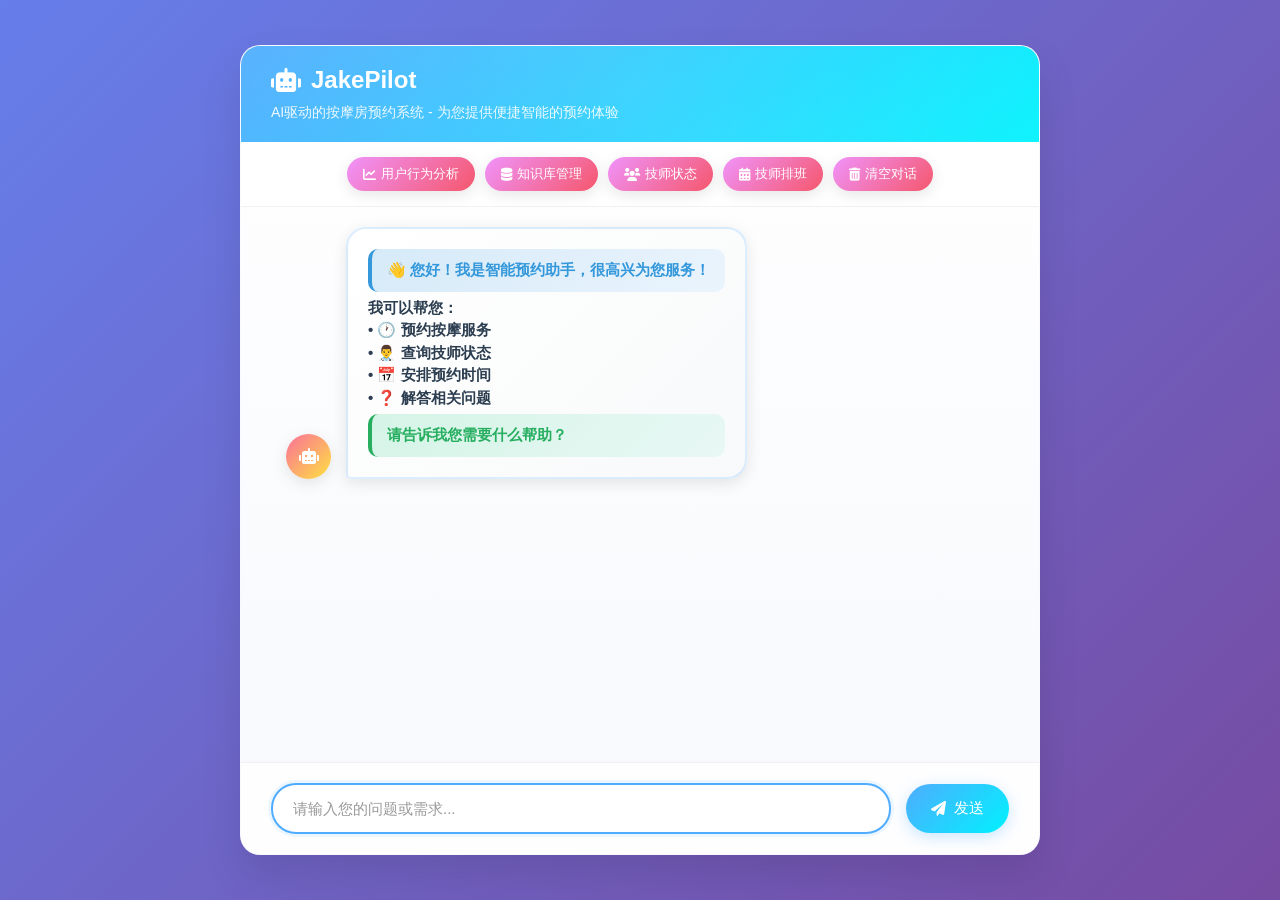
==== web/templates/index.html @ bfaa306b "chore: initialize JakePilot baseline" ====
<!DOCTYPE html>
<html lang="zh-CN">
<head>
    <meta charset="UTF-8">
    <meta name="viewport" content="width=device-width, initial-scale=1.0">
    <title>JakePilot - 智能服务 Agent</title>
    <link href="https://cdnjs.cloudflare.com/ajax/libs/font-awesome/6.0.0/css/all.min.css" rel="stylesheet">
    <style>
        * {
            margin: 0;
            padding: 0;
            box-sizing: border-box;
        }
        
        body { 
            font-family: -apple-system, BlinkMacSystemFont, 'Segoe UI', Roboto, 'Helvetica Neue', Arial, sans-serif;
            background: linear-gradient(135deg, #667eea 0%, #764ba2 100%);
            height: 100vh;
            overflow: hidden;
            display: flex;
            align-items: center;
            justify-content: center;
        }
        
        .chat-container { 
            width: 90%;
            max-width: 800px; 
            height: 90vh;
            background: rgba(255, 255, 255, 0.95);
            backdrop-filter: blur(20px);
            border-radius: 20px; 
            box-shadow: 0 20px 40px rgba(0,0,0,0.1);
            display: flex;
            flex-direction: column;
            overflow: hidden;
            border: 1px solid rgba(255,255,255,0.2);
        }
        
        .header {
            background: linear-gradient(135deg, #4facfe 0%, #00f2fe 100%);
            padding: 20px 30px;
            color: white;
            position: relative;
            overflow: hidden;
        }
        
        .header::before {
            content: '';
            position: absolute;
            top: -50%;
            left: -50%;
            width: 200%;
            height: 200%;
            background: linear-gradient(45deg, transparent, rgba(255,255,255,0.1), transparent);
            animation: shimmer 3s infinite;
        }
        
        @keyframes shimmer {
            0% { transform: translateX(-100%) translateY(-100%) rotate(45deg); }
            100% { transform: translateX(100%) translateY(100%) rotate(45deg); }
        }
        
        .header-title {
            font-size: 24px;
            font-weight: 600;
            margin-bottom: 10px;
            display: flex;
            align-items: center;
            gap: 10px;
        }
        
        .header-subtitle {
            font-size: 14px;
            opacity: 0.9;
        }
        
        .nav-bar {
            background: rgba(255,255,255,0.98);
            padding: 15px 30px;
            border-bottom: 1px solid rgba(0,0,0,0.05);
            display: flex;
            flex-wrap: wrap;
            gap: 10px;
            justify-content: center;
        }
        
        .nav-btn { 
            padding: 8px 16px;
            border-radius: 25px;
            border: none;
            background: linear-gradient(135deg, #f093fb 0%, #f5576c 100%);
            color: white;
            font-size: 13px;
            font-weight: 500;
            cursor: pointer;
            transition: all 0.3s ease;
            box-shadow: 0 4px 15px rgba(0,0,0,0.1);
            display: flex;
            align-items: center;
            gap: 5px;
        }
        
        .nav-btn:hover { 
            transform: translateY(-2px);
            box-shadow: 0 8px 25px rgba(0,0,0,0.2);
            background: linear-gradient(135deg, #f5576c 0%, #f093fb 100%);
        }
        
        .chat-content {
            flex: 1;
            padding: 20px 30px;
            overflow-y: auto;
            background: linear-gradient(to bottom, rgba(255,255,255,0.9), rgba(248,250,252,0.9));
            scroll-behavior: smooth;
        }
        
        .chat-content::-webkit-scrollbar {
            width: 6px;
        }
        
        .chat-content::-webkit-scrollbar-track {
            background: rgba(0,0,0,0.05);
            border-radius: 3px;
        }
        
        .chat-content::-webkit-scrollbar-thumb {
            background: linear-gradient(135deg, #667eea, #764ba2);
            border-radius: 3px;
        }
        
        .message { 
            display: flex; 
            margin-bottom: 20px; 
            align-items: flex-end;
            animation: messageSlide 0.3s ease;
        }
        
        @keyframes messageSlide {
            from { opacity: 0; transform: translateY(20px); }
            to { opacity: 1; transform: translateY(0); }
        }
        
        .message.user { 
            flex-direction: row-reverse; 
        }
        
        .avatar { 
            width: 45px; 
            height: 45px; 
            border-radius: 50%; 
            display: flex; 
            align-items: center; 
            justify-content: center; 
            font-size: 16px;
            font-weight: 600;
            margin: 0 15px;
            box-shadow: 0 4px 15px rgba(0,0,0,0.1);
        }
        
        .message.user .avatar {
            background: linear-gradient(135deg, #4facfe 0%, #00f2fe 100%);
            color: white;
        }
        
        .message.bot .avatar {
            background: linear-gradient(135deg, #fa709a 0%, #fee140 100%);
            color: white;
        }
        
        .bubble { 
            max-width: 75%; 
            padding: 15px 20px; 
            border-radius: 20px; 
            font-size: 15px;
            line-height: 1.5;
            position: relative;
            box-shadow: 0 4px 15px rgba(0,0,0,0.1);
        }
        
        .message.user .bubble { 
            background: linear-gradient(135deg, #4facfe 0%, #00f2fe 100%);
            color: white; 
            border-bottom-right-radius: 5px;
        }
        
        .message.bot .bubble { 
            background: linear-gradient(135deg, #ffffff 0%, #f8f9fa 100%);
            color: #2c3e50; 
            border-bottom-left-radius: 5px;
            border: 2px solid rgba(79, 172, 254, 0.2);
            font-weight: 500;
        }
        
        /* 机器人回复中的特殊文本样式 */
        .bot-reply {
            color: #2c3e50;
            font-weight: 600;
        }
        
        .bot-thought {
            color: #7f8c8d;
            font-style: italic;
            font-size: 14px;
            opacity: 0.8;
        }
        
        .bot-success {
            color: #27ae60;
            font-weight: 700;
            background: linear-gradient(135deg, #d5f4e6 0%, #e8f8f5 100%);
            padding: 10px 15px;
            border-radius: 10px;
            margin: 5px 0;
            border-left: 4px solid #27ae60;
        }
        
        .bot-error {
            color: #e74c3c;
            font-weight: 600;
            background: linear-gradient(135deg, #fadbd8 0%, #f2d7d5 100%);
            padding: 10px 15px;
            border-radius: 10px;
            margin: 5px 0;
            border-left: 4px solid #e74c3c;
        }
        
        .bot-info {
            color: #3498db;
            font-weight: 600;
            background: linear-gradient(135deg, #d6eaf8 0%, #eaf4fd 100%);
            padding: 10px 15px;
            border-radius: 10px;
            margin: 5px 0;
            border-left: 4px solid #3498db;
        }
        
        .input-area {
            padding: 20px 30px;
            background: rgba(255,255,255,0.95);
            border-top: 1px solid rgba(0,0,0,0.05);
        }
        
        #chat-form { 
            display: flex; 
            gap: 15px;
            align-items: center;
        }
        
        #user-input { 
            flex: 1; 
            padding: 15px 20px; 
            border-radius: 25px; 
            border: 2px solid rgba(0,0,0,0.1); 
            font-size: 15px;
            background: white;
            transition: all 0.3s ease;
            outline: none;
            resize: none;
            max-height: 120px;
            overflow-y: auto;
        }
        
        #user-input:focus {
            border-color: #4facfe;
            box-shadow: 0 0 0 3px rgba(79, 172, 254, 0.1);
        }
        
        #user-input::placeholder {
            color: #999;
            opacity: 1;
        }
        
        #send-btn { 
            padding: 15px 25px; 
            border-radius: 25px; 
            border: none; 
            background: linear-gradient(135deg, #4facfe 0%, #00f2fe 100%);
            color: white; 
            font-size: 15px;
            font-weight: 500;
            cursor: pointer;
            transition: all 0.3s ease;
            box-shadow: 0 4px 15px rgba(79, 172, 254, 0.3);
            display: flex;
            align-items: center;
            gap: 8px;
        }
        
        #send-btn:hover {
            transform: translateY(-2px);
            box-shadow: 0 8px 25px rgba(79, 172, 254, 0.4);
        }
        
        #send-btn:active {
            transform: translateY(0);
        }
        
        .typing-indicator {
            display: none;
            padding: 15px 20px;
            background: white;
            border-radius: 20px;
            margin: 10px 0;
            border: 1px solid rgba(0,0,0,0.05);
            box-shadow: 0 4px 15px rgba(0,0,0,0.1);
        }
        
        .typing-dots {
            display: inline-flex;
            gap: 4px;
        }
        
        .typing-dots span {
            width: 8px;
            height: 8px;
            border-radius: 50%;
            background: linear-gradient(135deg, #667eea, #764ba2);
            animation: typing 1.4s infinite ease-in-out;
        }
        
        .typing-dots span:nth-child(2) { animation-delay: 0.2s; }
        .typing-dots span:nth-child(3) { animation-delay: 0.4s; }
        
        @keyframes typing {
            0%, 60%, 100% { transform: translateY(0); opacity: 0.3; }
            30% { transform: translateY(-10px); opacity: 1; }
        }
        
        @media (max-width: 768px) {
            body {
                padding: 10px;
            }
            
            .chat-container {
                width: 100%;
                height: 100vh;
                border-radius: 15px;
            }
            
            .header, .nav-bar, .chat-content, .input-area {
                padding-left: 20px;
                padding-right: 20px;
            }
            
            .nav-bar {
                justify-content: flex-start;
                overflow-x: auto;
                padding-bottom: 20px;
            }
            
            .bubble {
                max-width: 85%;
            }
            
            .header-title {
                font-size: 20px;
            }
            
            .header-subtitle {
                font-size: 13px;
            }
        }
    </style>
</head>
<body>
    <div class="chat-container">
        <!-- 头部区域 -->
        <div class="header">
            <div class="header-title">
                <i class="fas fa-robot"></i>
                JakePilot
            </div>
            <div class="header-subtitle">
                AI驱动的按摩房预约系统 - 为您提供便捷智能的预约体验
            </div>
        </div>
        
        <!-- 导航栏 -->
        <div class="nav-bar">
            <button class="nav-btn" onclick="window.location.href='/user_behavior'">
                <i class="fas fa-chart-line"></i>
                用户行为分析
            </button>
            <button class="nav-btn" onclick="window.location.href='/knowledge'">
                <i class="fas fa-database"></i>
                知识库管理
            </button>
            <button class="nav-btn" onclick="window.location.href='/technician'">
                <i class="fas fa-users"></i>
                技师状态
            </button>
            <button class="nav-btn" onclick="window.location.href='/technician_schedule'">
                <i class="fas fa-calendar-alt"></i>
                技师排班
            </button>
            <button class="nav-btn" id="clear-btn">
                <i class="fas fa-trash-alt"></i>
                清空对话
            </button>
        </div>
        
        <!-- 聊天内容区域 -->
        <div class="chat-content" id="chat-box">
            <!-- 欢迎消息 -->
            <div class="message bot">
                <div class="avatar">
                    <i class="fas fa-robot"></i>
                </div>
                <div class="bubble">
                    <div class="bot-info">
                        👋 您好！我是智能预约助手，很高兴为您服务！
                    </div>
                    <div class="bot-reply">
                        我可以帮您：<br>
                        • 🕐 预约按摩服务<br>
                        • 👨‍⚕️ 查询技师状态<br>
                        • 📅 安排预约时间<br>
                        • ❓ 解答相关问题
                    </div>
                    <div class="bot-success">
                        请告诉我您需要什么帮助？
                    </div>
                </div>
            </div>
        </div>
        
        <!-- 打字指示器 -->
        <div class="typing-indicator" id="typing-indicator">
            <div class="typing-dots">
                <span></span>
                <span></span>
                <span></span>
            </div>
            <span style="margin-left: 10px; color: #666;">AI正在思考中...</span>
        </div>
        
        <!-- 输入区域 -->
        <div class="input-area">
            <form id="chat-form">
                <input type="text" id="user-input" placeholder="请输入您的问题或需求..." autocomplete="off" required>
                <button id="send-btn" type="submit">
                    <i class="fas fa-paper-plane"></i>
                    发送
                </button>
            </form>
        </div>
    </div>
    <script>
    const chatBox = document.getElementById('chat-box');
    const chatForm = document.getElementById('chat-form');
    const userInput = document.getElementById('user-input');
    const clearBtn = document.getElementById('clear-btn');
    const typingIndicator = document.getElementById('typing-indicator');
    let lastBotBubble = null;

    function addMessage(text, sender) {
        const msgDiv = document.createElement('div');
        msgDiv.className = 'message ' + sender;
        
        const avatar = document.createElement('div');
        avatar.className = 'avatar';
        if (sender === 'user') {
            avatar.innerHTML = '<i class="fas fa-user"></i>';
        } else {
            avatar.innerHTML = '<i class="fas fa-robot"></i>';
        }
        
        const bubble = document.createElement('div');
        bubble.className = 'bubble';
        bubble.innerHTML = text.replace(/\n/g, '<br>');
        
        msgDiv.appendChild(avatar);
        msgDiv.appendChild(bubble);
        chatBox.appendChild(msgDiv);
        
        // 平滑滚动到底部
        requestAnimationFrame(() => {
            chatBox.scrollTo({
                top: chatBox.scrollHeight,
                behavior: 'smooth'
            });
        });
        
        if (sender === 'bot') lastBotBubble = bubble;
    }

    function showTypingIndicator() {
        typingIndicator.style.display = 'block';
        requestAnimationFrame(() => {
            chatBox.scrollTo({
                top: chatBox.scrollHeight,
                behavior: 'smooth'
            });
        });
    }

    function hideTypingIndicator() {
        typingIndicator.style.display = 'none';
    }

    function updateLastBotMessage(text) {
        if (lastBotBubble) {
            // 用正则分割所有 [THOUGHT]、[REPLY]、[STATE] 标签及其内容
            const pattern = /(\[THOUGHT[^\]]*\][\s\S]*?)(?=\[THOUGHT|\[REPLY|\[STATE|$)|(\[REPLY[^\]]*\][\s\S]*?)(?=\[THOUGHT|\[REPLY|\[STATE|$)/g;
            let result = [];
            let match;
            while ((match = pattern.exec(text)) !== null) {
                if (match[1]) {
                    // THOUGHT - 思考过程，用淡色显示
                    const thoughtText = match[1].replace(/\[THOUGHT[^\]]*\]/, '').trim().replace(/\n/g, '<br>');
                    result.push(`<div class="bot-thought">${thoughtText}</div>`);
                } else if (match[2]) {
                    // REPLY - 最终回复，使用突出颜色
                    const replyText = match[2].replace(/\[REPLY[^\]]*\]/, '').trim().replace(/\n/g, '<br>');
                    
                    // 检查回复类型并应用不同样式
                    let styledReply = replyText;
                    if (replyText.includes('预约成功') || replyText.includes('已为您预约')) {
                        // 成功消息
                        styledReply = `<div class="bot-success">✅ ${replyText}</div>`;
                    } else if (replyText.includes('抱歉') || replyText.includes('失败') || replyText.includes('不空闲')) {
                        // 错误消息
                        styledReply = `<div class="bot-error">❌ ${replyText}</div>`;
                    } else if (replyText.includes('请问') || replyText.includes('需要')) {
                        // 询问消息
                        styledReply = `<div class="bot-info">💬 ${replyText}</div>`;
                    } else {
                        // 普通回复，使用突出的颜色
                        styledReply = `<div class="bot-reply">${replyText}</div>`;
                    }
                    
                    result.push(styledReply);
                }
            }
            lastBotBubble.innerHTML = result.join('');
            
            // 内容更新后自动滚动
            requestAnimationFrame(() => {
                chatBox.scrollTo({
                    top: chatBox.scrollHeight,
                    behavior: 'smooth'
                });
            });
        }
    }

    chatForm.onsubmit = async function(e) {
        e.preventDefault();
        const text = userInput.value.trim();
        if (!text) return;
        
        // 禁用发送按钮
        const sendBtn = document.getElementById('send-btn');
        sendBtn.disabled = true;
        sendBtn.innerHTML = '<i class="fas fa-spinner fa-spin"></i> 发送中...';
        
        addMessage(text, 'user');
        userInput.value = '';
        
        // 显示打字指示器
        showTypingIndicator();
        
        // 添加空的机器人消息
        addMessage('', 'bot');
        lastBotBubble = chatBox.querySelector('.message.bot:last-child .bubble');
        
        try {
            const res = await fetch('/chat/stream', {
                method: 'POST',
                headers: {'Content-Type': 'application/json'},
                body: JSON.stringify({message: text})
            });
            
            hideTypingIndicator();
            
            const reader = res.body.getReader();
            let botMsg = '';
            let decoder = new TextDecoder();
            
            while (true) {
                const {done, value} = await reader.read();
                if (done) break;
                botMsg += decoder.decode(value, {stream: true});
                updateLastBotMessage(botMsg);
            }
        } catch (error) {
            hideTypingIndicator();
            lastBotBubble.innerHTML = '抱歉，服务暂时不可用，请稍后再试。';
            console.error('Chat error:', error);
        } finally {
            // 恢复发送按钮
            sendBtn.disabled = false;
            sendBtn.innerHTML = '<i class="fas fa-paper-plane"></i> 发送';
            userInput.focus();
        }
    }

    clearBtn.onclick = function() {
        // 保留欢迎消息，只清除其他对话
        const welcomeMessage = chatBox.querySelector('.message.bot').cloneNode(true);
        chatBox.innerHTML = '';
        chatBox.appendChild(welcomeMessage);
        
        // 重新设置lastBotBubble为null
        lastBotBubble = null;
        
        // 聚焦输入框
        userInput.focus();
    }
    
    // 添加回车键发送功能
    userInput.addEventListener('keypress', function(e) {
        if (e.key === 'Enter' && !e.shiftKey) {
            e.preventDefault();
            chatForm.dispatchEvent(new Event('submit'));
        }
    });
    
    // 页面加载完成后聚焦输入框
    window.addEventListener('load', function() {
        userInput.focus();
    });
    </script>
</body>
</html>
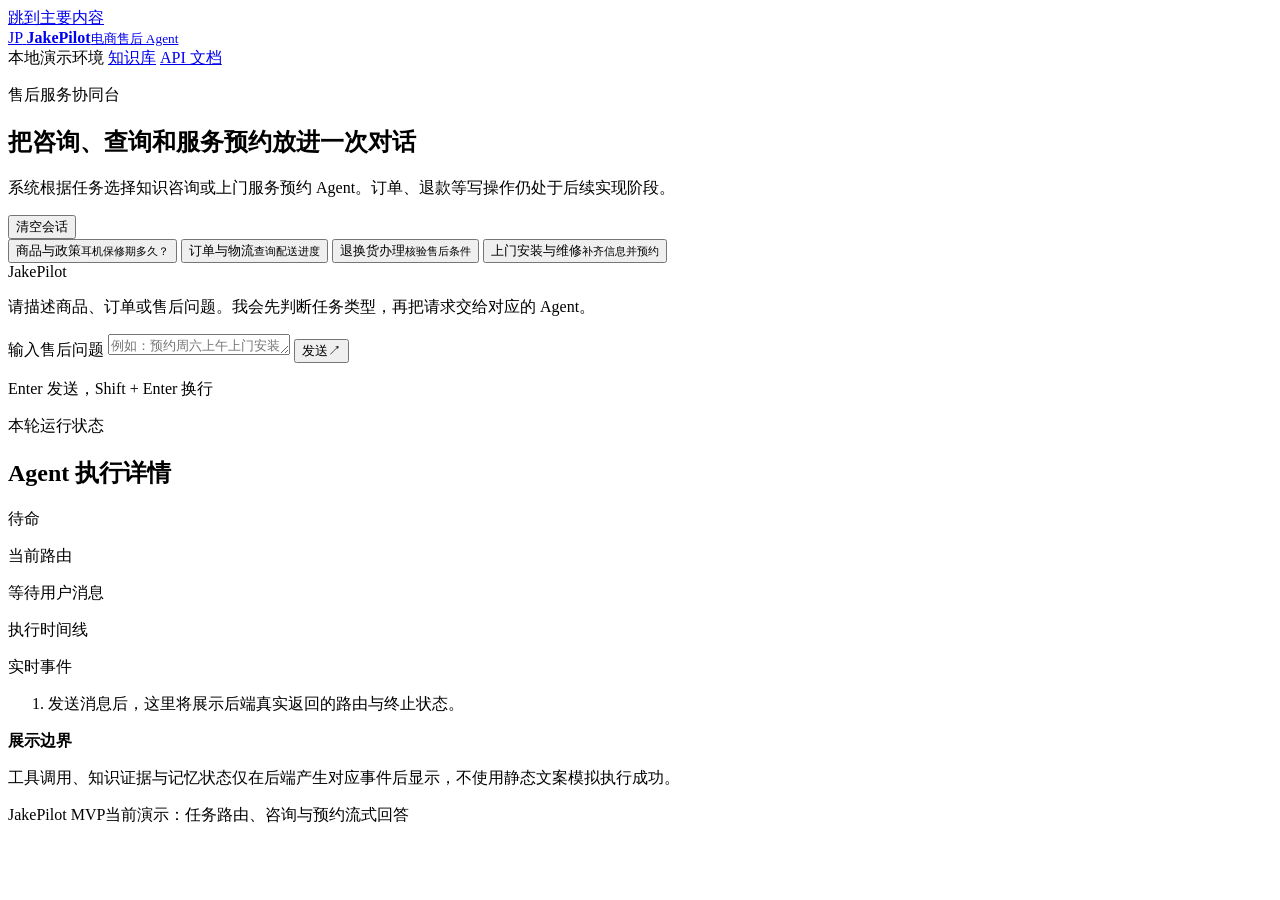
==== commit d06786ba: "feat: redesign ecommerce support agent workspace" ====
--- a/web/templates/index.html
+++ b/web/templates/index.html
@@ -1,625 +1,79 @@
-<!DOCTYPE html>
+<!doctype html>
 <html lang="zh-CN">
 <head>
-    <meta charset="UTF-8">
-    <meta name="viewport" content="width=device-width, initial-scale=1.0">
-    <title>JakePilot - 智能服务 Agent</title>
-    <link href="https://cdnjs.cloudflare.com/ajax/libs/font-awesome/6.0.0/css/all.min.css" rel="stylesheet">
-    <style>
-        * {
-            margin: 0;
-            padding: 0;
-            box-sizing: border-box;
-        }
-        
-        body { 
-            font-family: -apple-system, BlinkMacSystemFont, 'Segoe UI', Roboto, 'Helvetica Neue', Arial, sans-serif;
-            background: linear-gradient(135deg, #667eea 0%, #764ba2 100%);
-            height: 100vh;
-            overflow: hidden;
-            display: flex;
-            align-items: center;
-            justify-content: center;
-        }
-        
-        .chat-container { 
-            width: 90%;
-            max-width: 800px; 
-            height: 90vh;
-            background: rgba(255, 255, 255, 0.95);
-            backdrop-filter: blur(20px);
-            border-radius: 20px; 
-            box-shadow: 0 20px 40px rgba(0,0,0,0.1);
-            display: flex;
-            flex-direction: column;
-            overflow: hidden;
-            border: 1px solid rgba(255,255,255,0.2);
-        }
-        
-        .header {
-            background: linear-gradient(135deg, #4facfe 0%, #00f2fe 100%);
-            padding: 20px 30px;
-            color: white;
-            position: relative;
-            overflow: hidden;
-        }
-        
-        .header::before {
-            content: '';
-            position: absolute;
-            top: -50%;
-            left: -50%;
-            width: 200%;
-            height: 200%;
-            background: linear-gradient(45deg, transparent, rgba(255,255,255,0.1), transparent);
-            animation: shimmer 3s infinite;
-        }
-        
-        @keyframes shimmer {
-            0% { transform: translateX(-100%) translateY(-100%) rotate(45deg); }
-            100% { transform: translateX(100%) translateY(100%) rotate(45deg); }
-        }
-        
-        .header-title {
-            font-size: 24px;
-            font-weight: 600;
-            margin-bottom: 10px;
-            display: flex;
-            align-items: center;
-            gap: 10px;
-        }
-        
-        .header-subtitle {
-            font-size: 14px;
-            opacity: 0.9;
-        }
-        
-        .nav-bar {
-            background: rgba(255,255,255,0.98);
-            padding: 15px 30px;
-            border-bottom: 1px solid rgba(0,0,0,0.05);
-            display: flex;
-            flex-wrap: wrap;
-            gap: 10px;
-            justify-content: center;
-        }
-        
-        .nav-btn { 
-            padding: 8px 16px;
-            border-radius: 25px;
-            border: none;
-            background: linear-gradient(135deg, #f093fb 0%, #f5576c 100%);
-            color: white;
-            font-size: 13px;
-            font-weight: 500;
-            cursor: pointer;
-            transition: all 0.3s ease;
-            box-shadow: 0 4px 15px rgba(0,0,0,0.1);
-            display: flex;
-            align-items: center;
-            gap: 5px;
-        }
-        
-        .nav-btn:hover { 
-            transform: translateY(-2px);
-            box-shadow: 0 8px 25px rgba(0,0,0,0.2);
-            background: linear-gradient(135deg, #f5576c 0%, #f093fb 100%);
-        }
-        
-        .chat-content {
-            flex: 1;
-            padding: 20px 30px;
-            overflow-y: auto;
-            background: linear-gradient(to bottom, rgba(255,255,255,0.9), rgba(248,250,252,0.9));
-            scroll-behavior: smooth;
-        }
-        
-        .chat-content::-webkit-scrollbar {
-            width: 6px;
-        }
-        
-        .chat-content::-webkit-scrollbar-track {
-            background: rgba(0,0,0,0.05);
-            border-radius: 3px;
-        }
-        
-        .chat-content::-webkit-scrollbar-thumb {
-            background: linear-gradient(135deg, #667eea, #764ba2);
-            border-radius: 3px;
-        }
-        
-        .message { 
-            display: flex; 
-            margin-bottom: 20px; 
-            align-items: flex-end;
-            animation: messageSlide 0.3s ease;
-        }
-        
-        @keyframes messageSlide {
-            from { opacity: 0; transform: translateY(20px); }
-            to { opacity: 1; transform: translateY(0); }
-        }
-        
-        .message.user { 
-            flex-direction: row-reverse; 
-        }
-        
-        .avatar { 
-            width: 45px; 
-            height: 45px; 
-            border-radius: 50%; 
-            display: flex; 
-            align-items: center; 
-            justify-content: center; 
-            font-size: 16px;
-            font-weight: 600;
-            margin: 0 15px;
-            box-shadow: 0 4px 15px rgba(0,0,0,0.1);
-        }
-        
-        .message.user .avatar {
-            background: linear-gradient(135deg, #4facfe 0%, #00f2fe 100%);
-            color: white;
-        }
-        
-        .message.bot .avatar {
-            background: linear-gradient(135deg, #fa709a 0%, #fee140 100%);
-            color: white;
-        }
-        
-        .bubble { 
-            max-width: 75%; 
-            padding: 15px 20px; 
-            border-radius: 20px; 
-            font-size: 15px;
-            line-height: 1.5;
-            position: relative;
-            box-shadow: 0 4px 15px rgba(0,0,0,0.1);
-        }
-        
-        .message.user .bubble { 
-            background: linear-gradient(135deg, #4facfe 0%, #00f2fe 100%);
-            color: white; 
-            border-bottom-right-radius: 5px;
-        }
-        
-        .message.bot .bubble { 
-            background: linear-gradient(135deg, #ffffff 0%, #f8f9fa 100%);
-            color: #2c3e50; 
-            border-bottom-left-radius: 5px;
-            border: 2px solid rgba(79, 172, 254, 0.2);
-            font-weight: 500;
-        }
-        
-        /* 机器人回复中的特殊文本样式 */
-        .bot-reply {
-            color: #2c3e50;
-            font-weight: 600;
-        }
-        
-        .bot-thought {
-            color: #7f8c8d;
-            font-style: italic;
-            font-size: 14px;
-            opacity: 0.8;
-        }
-        
-        .bot-success {
-            color: #27ae60;
-            font-weight: 700;
-            background: linear-gradient(135deg, #d5f4e6 0%, #e8f8f5 100%);
-            padding: 10px 15px;
-            border-radius: 10px;
-            margin: 5px 0;
-            border-left: 4px solid #27ae60;
-        }
-        
-        .bot-error {
-            color: #e74c3c;
-            font-weight: 600;
-            background: linear-gradient(135deg, #fadbd8 0%, #f2d7d5 100%);
-            padding: 10px 15px;
-            border-radius: 10px;
-            margin: 5px 0;
-            border-left: 4px solid #e74c3c;
-        }
-        
-        .bot-info {
-            color: #3498db;
-            font-weight: 600;
-            background: linear-gradient(135deg, #d6eaf8 0%, #eaf4fd 100%);
-            padding: 10px 15px;
-            border-radius: 10px;
-            margin: 5px 0;
-            border-left: 4px solid #3498db;
-        }
-        
-        .input-area {
-            padding: 20px 30px;
-            background: rgba(255,255,255,0.95);
-            border-top: 1px solid rgba(0,0,0,0.05);
-        }
-        
-        #chat-form { 
-            display: flex; 
-            gap: 15px;
-            align-items: center;
-        }
-        
-        #user-input { 
-            flex: 1; 
-            padding: 15px 20px; 
-            border-radius: 25px; 
-            border: 2px solid rgba(0,0,0,0.1); 
-            font-size: 15px;
-            background: white;
-            transition: all 0.3s ease;
-            outline: none;
-            resize: none;
-            max-height: 120px;
-            overflow-y: auto;
-        }
-        
-        #user-input:focus {
-            border-color: #4facfe;
-            box-shadow: 0 0 0 3px rgba(79, 172, 254, 0.1);
-        }
-        
-        #user-input::placeholder {
-            color: #999;
-            opacity: 1;
-        }
-        
-        #send-btn { 
-            padding: 15px 25px; 
-            border-radius: 25px; 
-            border: none; 
-            background: linear-gradient(135deg, #4facfe 0%, #00f2fe 100%);
-            color: white; 
-            font-size: 15px;
-            font-weight: 500;
-            cursor: pointer;
-            transition: all 0.3s ease;
-            box-shadow: 0 4px 15px rgba(79, 172, 254, 0.3);
-            display: flex;
-            align-items: center;
-            gap: 8px;
-        }
-        
-        #send-btn:hover {
-            transform: translateY(-2px);
-            box-shadow: 0 8px 25px rgba(79, 172, 254, 0.4);
-        }
-        
-        #send-btn:active {
-            transform: translateY(0);
-        }
-        
-        .typing-indicator {
-            display: none;
-            padding: 15px 20px;
-            background: white;
-            border-radius: 20px;
-            margin: 10px 0;
-            border: 1px solid rgba(0,0,0,0.05);
-            box-shadow: 0 4px 15px rgba(0,0,0,0.1);
-        }
-        
-        .typing-dots {
-            display: inline-flex;
-            gap: 4px;
-        }
-        
-        .typing-dots span {
-            width: 8px;
-            height: 8px;
-            border-radius: 50%;
-            background: linear-gradient(135deg, #667eea, #764ba2);
-            animation: typing 1.4s infinite ease-in-out;
-        }
-        
-        .typing-dots span:nth-child(2) { animation-delay: 0.2s; }
-        .typing-dots span:nth-child(3) { animation-delay: 0.4s; }
-        
-        @keyframes typing {
-            0%, 60%, 100% { transform: translateY(0); opacity: 0.3; }
-            30% { transform: translateY(-10px); opacity: 1; }
-        }
-        
-        @media (max-width: 768px) {
-            body {
-                padding: 10px;
-            }
-            
-            .chat-container {
-                width: 100%;
-                height: 100vh;
-                border-radius: 15px;
-            }
-            
-            .header, .nav-bar, .chat-content, .input-area {
-                padding-left: 20px;
-                padding-right: 20px;
-            }
-            
-            .nav-bar {
-                justify-content: flex-start;
-                overflow-x: auto;
-                padding-bottom: 20px;
-            }
-            
-            .bubble {
-                max-width: 85%;
-            }
-            
-            .header-title {
-                font-size: 20px;
-            }
-            
-            .header-subtitle {
-                font-size: 13px;
-            }
-        }
-    </style>
+    <meta charset="utf-8">
+    <meta name="viewport" content="width=device-width, initial-scale=1">
+    <meta name="description" content="JakePilot 电商售后多 Agent 工作台">
+    <title>JakePilot | 电商售后 Agent</title>
+    <link rel="stylesheet" href="/static/ecommerce-agent.css">
+    <script src="/static/ecommerce-agent.js" defer></script>
 </head>
 <body>
-    <div class="chat-container">
-        <!-- 头部区域 -->
-        <div class="header">
-            <div class="header-title">
-                <i class="fas fa-robot"></i>
-                JakePilot
+    <a class="skip-link" href="#main-content">跳到主要内容</a>
+    <header class="topbar">
+        <a class="brand" href="/" aria-label="JakePilot 首页">
+            <span class="brand-mark" aria-hidden="true">JP</span>
+            <span><strong>JakePilot</strong><small>电商售后 Agent</small></span>
+        </a>
+        <nav class="topnav" aria-label="主要导航">
+            <span class="system-state"><i aria-hidden="true"></i>本地演示环境</span>
+            <a href="/knowledge">知识库</a>
+            <a href="/docs">API 文档</a>
+        </nav>
+    </header>
+
+    <main id="main-content" class="workspace">
+        <section class="conversation-panel" aria-labelledby="workspace-title">
+            <div class="conversation-header">
+                <div>
+                    <p class="eyebrow">售后服务协同台</p>
+                    <h1 id="workspace-title">把咨询、查询和服务预约放进一次对话</h1>
+                    <p class="intro">系统根据任务选择知识咨询或上门服务预约 Agent。订单、退款等写操作仍处于后续实现阶段。</p>
+                </div>
+                <button id="clear-button" class="quiet-button" type="button">清空会话</button>
             </div>
-            <div class="header-subtitle">
-                AI驱动的按摩房预约系统 - 为您提供便捷智能的预约体验
+
+            <div class="capability-list" aria-label="支持的业务类型">
+                <button class="suggestion-chip" type="button" data-prompt="耳机保修期多久？"><span>商品与政策</span><small>耳机保修期多久？</small></button>
+                <button class="suggestion-chip" type="button" data-prompt="帮我查询订单 JP20260919001 的物流"><span>订单与物流</span><small>查询配送进度</small></button>
+                <button class="suggestion-chip" type="button" data-prompt="这个商品想申请退货"><span>退换货办理</span><small>核验售后条件</small></button>
+                <button class="suggestion-chip" type="button" data-prompt="预约周六上午上门安装空调"><span>上门安装与维修</span><small>补齐信息并预约</small></button>
             </div>
-        </div>
-        
-        <!-- 导航栏 -->
-        <div class="nav-bar">
-            <button class="nav-btn" onclick="window.location.href='/user_behavior'">
-                <i class="fas fa-chart-line"></i>
-                用户行为分析
-            </button>
-            <button class="nav-btn" onclick="window.location.href='/knowledge'">
-                <i class="fas fa-database"></i>
-                知识库管理
-            </button>
-            <button class="nav-btn" onclick="window.location.href='/technician'">
-                <i class="fas fa-users"></i>
-                技师状态
-            </button>
-            <button class="nav-btn" onclick="window.location.href='/technician_schedule'">
-                <i class="fas fa-calendar-alt"></i>
-                技师排班
-            </button>
-            <button class="nav-btn" id="clear-btn">
-                <i class="fas fa-trash-alt"></i>
-                清空对话
-            </button>
-        </div>
-        
-        <!-- 聊天内容区域 -->
-        <div class="chat-content" id="chat-box">
-            <!-- 欢迎消息 -->
-            <div class="message bot">
-                <div class="avatar">
-                    <i class="fas fa-robot"></i>
-                </div>
-                <div class="bubble">
-                    <div class="bot-info">
-                        👋 您好！我是智能预约助手，很高兴为您服务！
-                    </div>
-                    <div class="bot-reply">
-                        我可以帮您：<br>
-                        • 🕐 预约按摩服务<br>
-                        • 👨‍⚕️ 查询技师状态<br>
-                        • 📅 安排预约时间<br>
-                        • ❓ 解答相关问题
-                    </div>
-                    <div class="bot-success">
-                        请告诉我您需要什么帮助？
-                    </div>
-                </div>
+
+            <div id="chat-log" class="chat-log" role="log" aria-live="polite" aria-label="对话记录">
+                <article class="message assistant-message welcome-message" data-welcome="true">
+                    <div class="message-meta"><span class="agent-dot" aria-hidden="true"></span>JakePilot</div>
+                    <p>请描述商品、订单或售后问题。我会先判断任务类型，再把请求交给对应的 Agent。</p>
+                </article>
             </div>
-        </div>
-        
-        <!-- 打字指示器 -->
-        <div class="typing-indicator" id="typing-indicator">
-            <div class="typing-dots">
-                <span></span>
-                <span></span>
-                <span></span>
+
+            <form id="chat-form" class="composer">
+                <label class="sr-only" for="message-input">输入售后问题</label>
+                <textarea id="message-input" name="message" rows="1" maxlength="2000" required placeholder="例如：预约周六上午上门安装空调"></textarea>
+                <button id="send-button" class="send-button" type="submit"><span>发送</span><span aria-hidden="true">↗</span></button>
+                <p id="input-hint" class="input-hint">Enter 发送，Shift + Enter 换行</p>
+            </form>
+        </section>
+
+        <aside class="execution-panel" aria-labelledby="execution-title">
+            <div class="execution-heading">
+                <div><p class="eyebrow">本轮运行状态</p><h2 id="execution-title">Agent 执行详情</h2></div>
+                <span id="turn-status" class="status-badge" data-state="idle">待命</span>
             </div>
-            <span style="margin-left: 10px; color: #666;">AI正在思考中...</span>
-        </div>
-        
-        <!-- 输入区域 -->
-        <div class="input-area">
-            <form id="chat-form">
-                <input type="text" id="user-input" placeholder="请输入您的问题或需求..." autocomplete="off" required>
-                <button id="send-btn" type="submit">
-                    <i class="fas fa-paper-plane"></i>
-                    发送
-                </button>
-            </form>
-        </div>
-    </div>
-    <script>
-    const chatBox = document.getElementById('chat-box');
-    const chatForm = document.getElementById('chat-form');
-    const userInput = document.getElementById('user-input');
-    const clearBtn = document.getElementById('clear-btn');
-    const typingIndicator = document.getElementById('typing-indicator');
-    let lastBotBubble = null;
-
-    function addMessage(text, sender) {
-        const msgDiv = document.createElement('div');
-        msgDiv.className = 'message ' + sender;
-        
-        const avatar = document.createElement('div');
-        avatar.className = 'avatar';
-        if (sender === 'user') {
-            avatar.innerHTML = '<i class="fas fa-user"></i>';
-        } else {
-            avatar.innerHTML = '<i class="fas fa-robot"></i>';
-        }
-        
-        const bubble = document.createElement('div');
-        bubble.className = 'bubble';
-        bubble.innerHTML = text.replace(/\n/g, '<br>');
-        
-        msgDiv.appendChild(avatar);
-        msgDiv.appendChild(bubble);
-        chatBox.appendChild(msgDiv);
-        
-        // 平滑滚动到底部
-        requestAnimationFrame(() => {
-            chatBox.scrollTo({
-                top: chatBox.scrollHeight,
-                behavior: 'smooth'
-            });
-        });
-        
-        if (sender === 'bot') lastBotBubble = bubble;
-    }
-
-    function showTypingIndicator() {
-        typingIndicator.style.display = 'block';
-        requestAnimationFrame(() => {
-            chatBox.scrollTo({
-                top: chatBox.scrollHeight,
-                behavior: 'smooth'
-            });
-        });
-    }
-
-    function hideTypingIndicator() {
-        typingIndicator.style.display = 'none';
-    }
-
-    function updateLastBotMessage(text) {
-        if (lastBotBubble) {
-            // 用正则分割所有 [THOUGHT]、[REPLY]、[STATE] 标签及其内容
-            const pattern = /(\[THOUGHT[^\]]*\][\s\S]*?)(?=\[THOUGHT|\[REPLY|\[STATE|$)|(\[REPLY[^\]]*\][\s\S]*?)(?=\[THOUGHT|\[REPLY|\[STATE|$)/g;
-            let result = [];
-            let match;
-            while ((match = pattern.exec(text)) !== null) {
-                if (match[1]) {
-                    // THOUGHT - 思考过程，用淡色显示
-                    const thoughtText = match[1].replace(/\[THOUGHT[^\]]*\]/, '').trim().replace(/\n/g, '<br>');
-                    result.push(`<div class="bot-thought">${thoughtText}</div>`);
-                } else if (match[2]) {
-                    // REPLY - 最终回复，使用突出颜色
-                    const replyText = match[2].replace(/\[REPLY[^\]]*\]/, '').trim().replace(/\n/g, '<br>');
-                    
-                    // 检查回复类型并应用不同样式
-                    let styledReply = replyText;
-                    if (replyText.includes('预约成功') || replyText.includes('已为您预约')) {
-                        // 成功消息
-                        styledReply = `<div class="bot-success">✅ ${replyText}</div>`;
-                    } else if (replyText.includes('抱歉') || replyText.includes('失败') || replyText.includes('不空闲')) {
-                        // 错误消息
-                        styledReply = `<div class="bot-error">❌ ${replyText}</div>`;
-                    } else if (replyText.includes('请问') || replyText.includes('需要')) {
-                        // 询问消息
-                        styledReply = `<div class="bot-info">💬 ${replyText}</div>`;
-                    } else {
-                        // 普通回复，使用突出的颜色
-                        styledReply = `<div class="bot-reply">${replyText}</div>`;
-                    }
-                    
-                    result.push(styledReply);
-                }
-            }
-            lastBotBubble.innerHTML = result.join('');
-            
-            // 内容更新后自动滚动
-            requestAnimationFrame(() => {
-                chatBox.scrollTo({
-                    top: chatBox.scrollHeight,
-                    behavior: 'smooth'
-                });
-            });
-        }
-    }
-
-    chatForm.onsubmit = async function(e) {
-        e.preventDefault();
-        const text = userInput.value.trim();
-        if (!text) return;
-        
-        // 禁用发送按钮
-        const sendBtn = document.getElementById('send-btn');
-        sendBtn.disabled = true;
-        sendBtn.innerHTML = '<i class="fas fa-spinner fa-spin"></i> 发送中...';
-        
-        addMessage(text, 'user');
-        userInput.value = '';
-        
-        // 显示打字指示器
-        showTypingIndicator();
-        
-        // 添加空的机器人消息
-        addMessage('', 'bot');
-        lastBotBubble = chatBox.querySelector('.message.bot:last-child .bubble');
-        
-        try {
-            const res = await fetch('/chat/stream', {
-                method: 'POST',
-                headers: {'Content-Type': 'application/json'},
-                body: JSON.stringify({message: text})
-            });
-            
-            hideTypingIndicator();
-            
-            const reader = res.body.getReader();
-            let botMsg = '';
-            let decoder = new TextDecoder();
-            
-            while (true) {
-                const {done, value} = await reader.read();
-                if (done) break;
-                botMsg += decoder.decode(value, {stream: true});
-                updateLastBotMessage(botMsg);
-            }
-        } catch (error) {
-            hideTypingIndicator();
-            lastBotBubble.innerHTML = '抱歉，服务暂时不可用，请稍后再试。';
-            console.error('Chat error:', error);
-        } finally {
-            // 恢复发送按钮
-            sendBtn.disabled = false;
-            sendBtn.innerHTML = '<i class="fas fa-paper-plane"></i> 发送';
-            userInput.focus();
-        }
-    }
-
-    clearBtn.onclick = function() {
-        // 保留欢迎消息，只清除其他对话
-        const welcomeMessage = chatBox.querySelector('.message.bot').cloneNode(true);
-        chatBox.innerHTML = '';
-        chatBox.appendChild(welcomeMessage);
-        
-        // 重新设置lastBotBubble为null
-        lastBotBubble = null;
-        
-        // 聚焦输入框
-        userInput.focus();
-    }
-    
-    // 添加回车键发送功能
-    userInput.addEventListener('keypress', function(e) {
-        if (e.key === 'Enter' && !e.shiftKey) {
-            e.preventDefault();
-            chatForm.dispatchEvent(new Event('submit'));
-        }
-    });
-    
-    // 页面加载完成后聚焦输入框
-    window.addEventListener('load', function() {
-        userInput.focus();
-    });
-    </script>
+            <section class="route-block" aria-labelledby="route-title">
+                <p id="route-title" class="detail-label">当前路由</p>
+                <p id="current-route" class="route-value">等待用户消息</p>
+            </section>
+            <section aria-labelledby="timeline-title">
+                <div class="timeline-heading"><p id="timeline-title" class="detail-label">执行时间线</p><span>实时事件</span></div>
+                <ol id="execution-timeline" class="timeline"><li class="timeline-empty">发送消息后，这里将展示后端真实返回的路由与终止状态。</li></ol>
+            </section>
+            <div class="truth-note">
+                <strong>展示边界</strong>
+                <p>工具调用、知识证据与记忆状态仅在后端产生对应事件后显示，不使用静态文案模拟执行成功。</p>
+            </div>
+        </aside>
+    </main>
+    <footer class="footer"><span>JakePilot MVP</span><span>当前演示：任务路由、咨询与预约流式回答</span></footer>
 </body>
 </html>
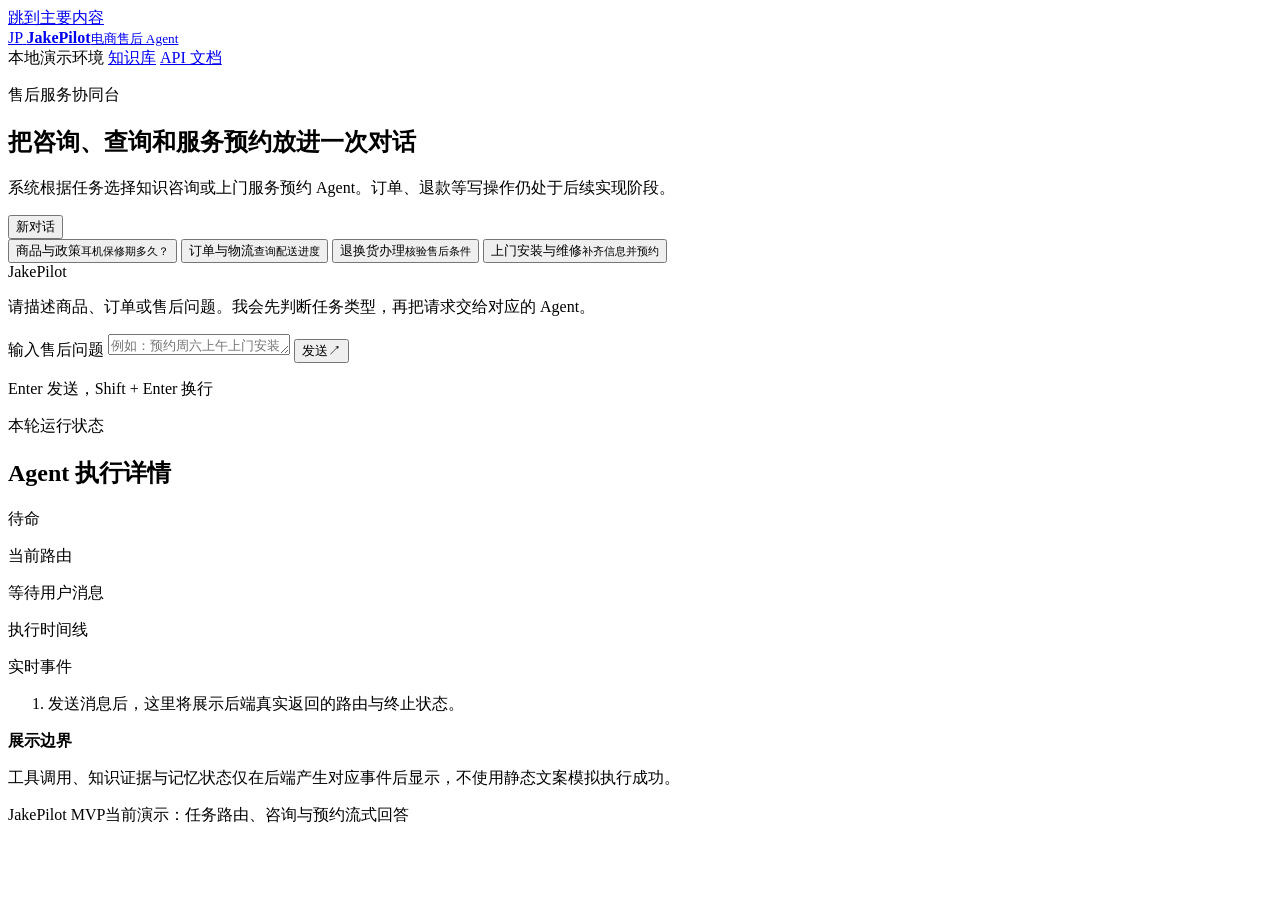
==== commit f3f7b3f1: "feat: isolate stateful agent sessions" ====
--- a/web/templates/index.html
+++ b/web/templates/index.html
@@ -30,7 +30,7 @@
                     <h1 id="workspace-title">把咨询、查询和服务预约放进一次对话</h1>
                     <p class="intro">系统根据任务选择知识咨询或上门服务预约 Agent。订单、退款等写操作仍处于后续实现阶段。</p>
                 </div>
-                <button id="clear-button" class="quiet-button" type="button">清空会话</button>
+                <button id="clear-button" class="quiet-button" type="button">新对话</button>
             </div>
 
             <div class="capability-list" aria-label="支持的业务类型">
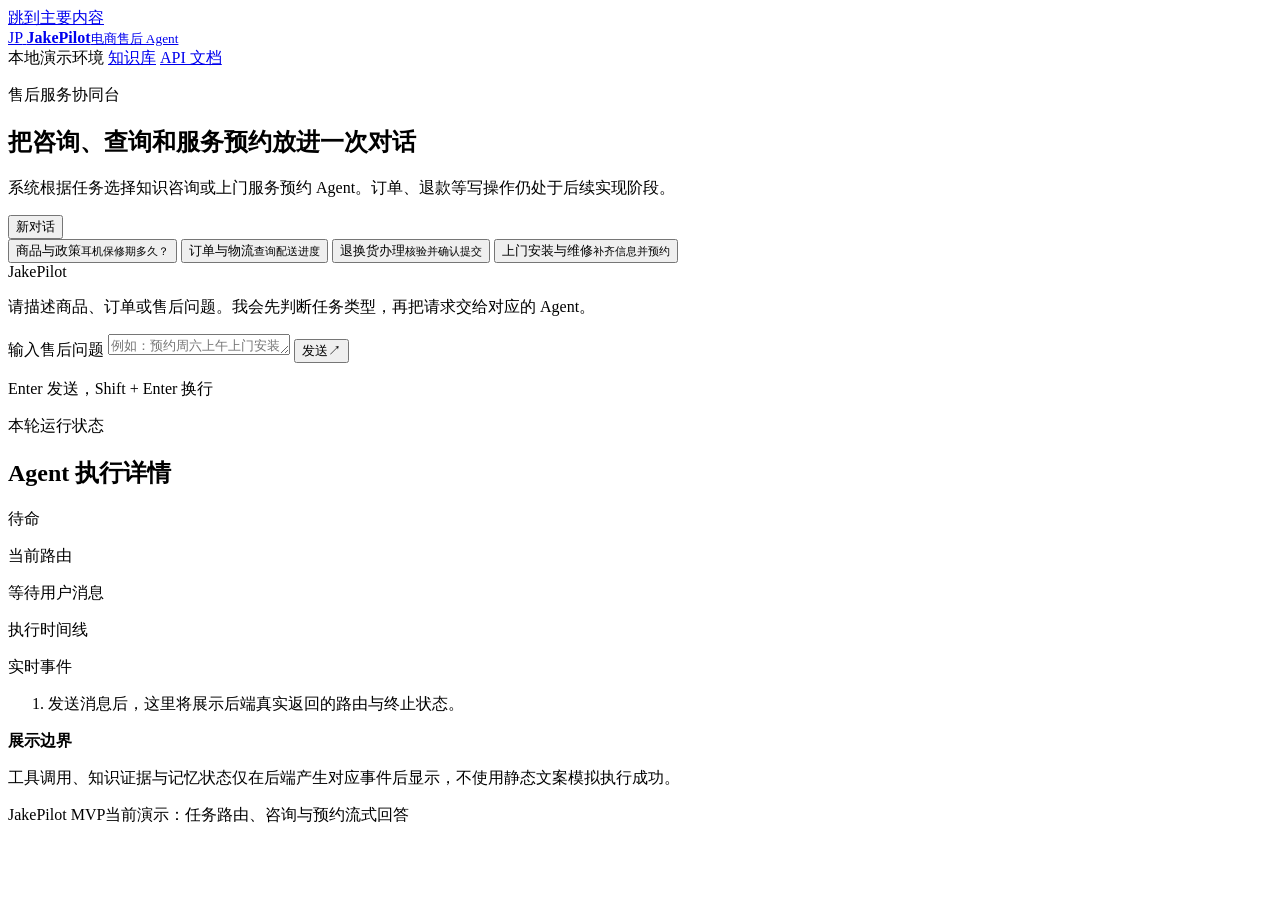
==== commit 37c0143f: "feat: expose order after-sales runtime trace" ====
--- a/web/templates/index.html
+++ b/web/templates/index.html
@@ -36,7 +36,7 @@
             <div class="capability-list" aria-label="支持的业务类型">
                 <button class="suggestion-chip" type="button" data-prompt="耳机保修期多久？"><span>商品与政策</span><small>耳机保修期多久？</small></button>
                 <button class="suggestion-chip" type="button" data-prompt="帮我查询订单 JP20260919001 的物流"><span>订单与物流</span><small>查询配送进度</small></button>
-                <button class="suggestion-chip" type="button" data-prompt="这个商品想申请退货"><span>退换货办理</span><small>核验售后条件</small></button>
+                <button class="suggestion-chip" type="button" data-prompt="申请退货 JP20260919002，原因是商品破损"><span>退换货办理</span><small>核验并确认提交</small></button>
                 <button class="suggestion-chip" type="button" data-prompt="预约周六上午上门安装空调"><span>上门安装与维修</span><small>补齐信息并预约</small></button>
             </div>
 
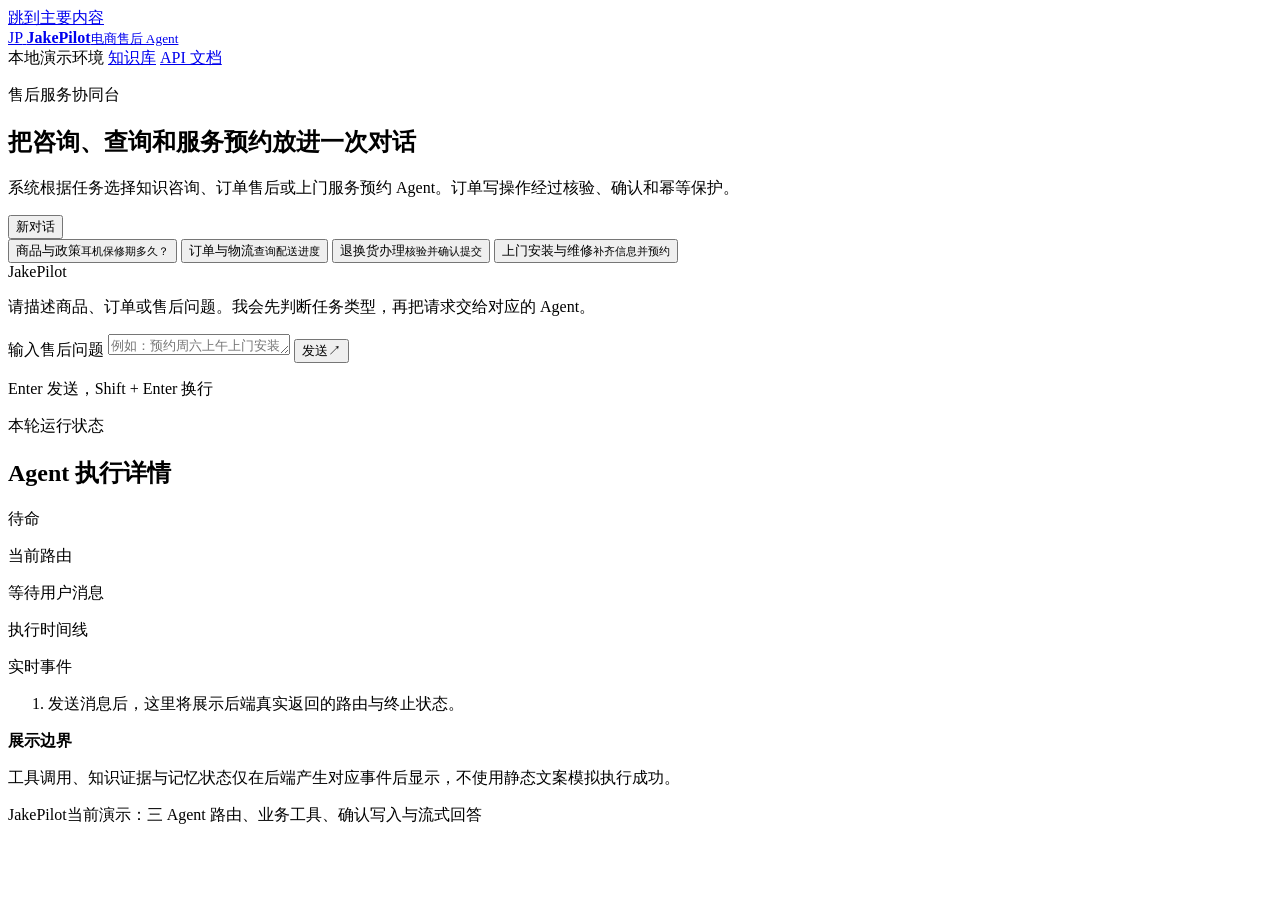
==== commit ccb5cd3a: "chore: prepare repeatable local demo" ====
--- a/web/templates/index.html
+++ b/web/templates/index.html
@@ -28,7 +28,7 @@
                 <div>
                     <p class="eyebrow">售后服务协同台</p>
                     <h1 id="workspace-title">把咨询、查询和服务预约放进一次对话</h1>
-                    <p class="intro">系统根据任务选择知识咨询或上门服务预约 Agent。订单、退款等写操作仍处于后续实现阶段。</p>
+                    <p class="intro">系统根据任务选择知识咨询、订单售后或上门服务预约 Agent。订单写操作经过核验、确认和幂等保护。</p>
                 </div>
                 <button id="clear-button" class="quiet-button" type="button">新对话</button>
             </div>
@@ -74,6 +74,6 @@
             </div>
         </aside>
     </main>
-    <footer class="footer"><span>JakePilot MVP</span><span>当前演示：任务路由、咨询与预约流式回答</span></footer>
+    <footer class="footer"><span>JakePilot</span><span>当前演示：三 Agent 路由、业务工具、确认写入与流式回答</span></footer>
 </body>
 </html>
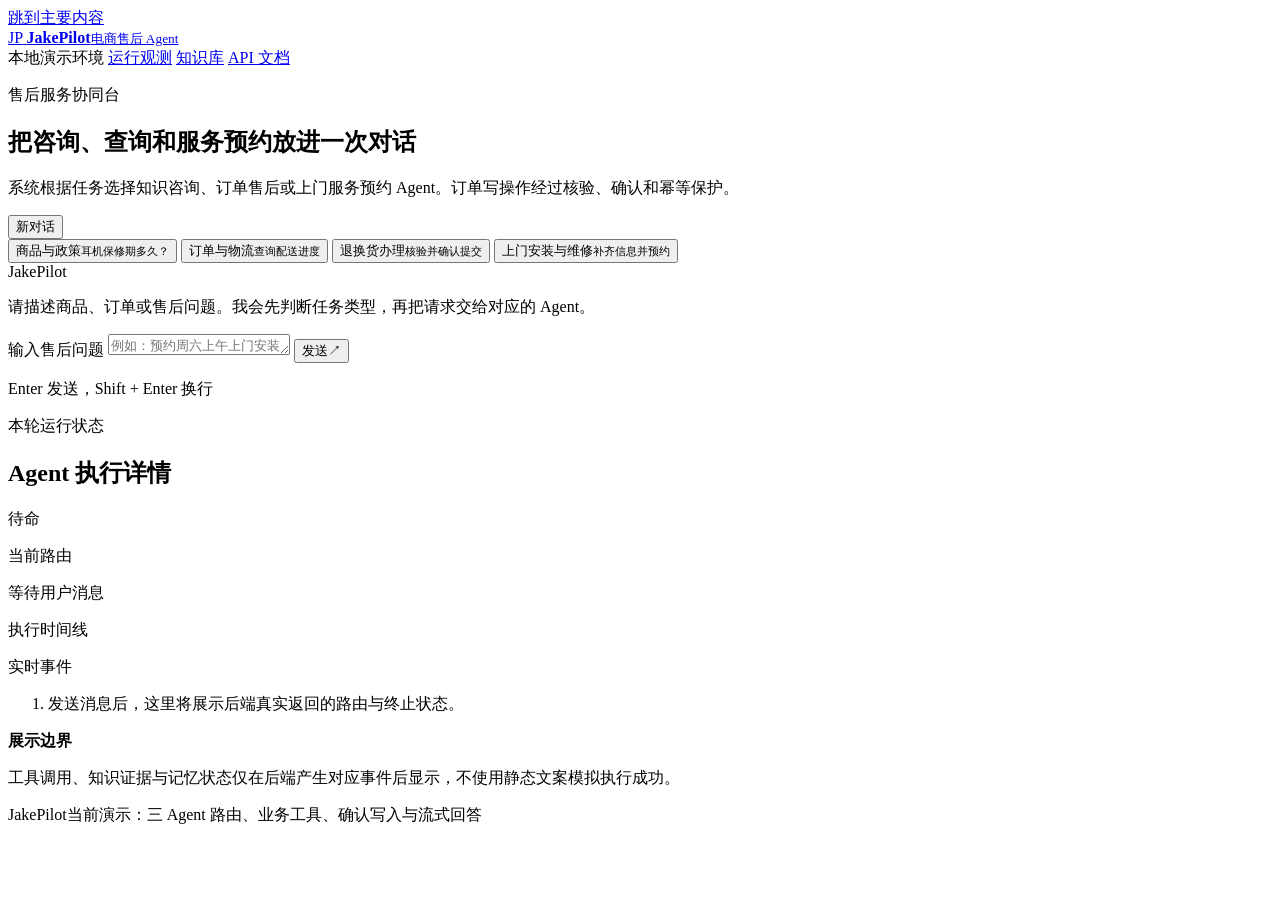
==== commit 289b131d: "feat: add local observability dashboard" ====
--- a/web/templates/index.html
+++ b/web/templates/index.html
@@ -17,6 +17,7 @@
         </a>
         <nav class="topnav" aria-label="主要导航">
             <span class="system-state"><i aria-hidden="true"></i>本地演示环境</span>
+            <a href="/admin/observability">运行观测</a>
             <a href="/knowledge">知识库</a>
             <a href="/docs">API 文档</a>
         </nav>
